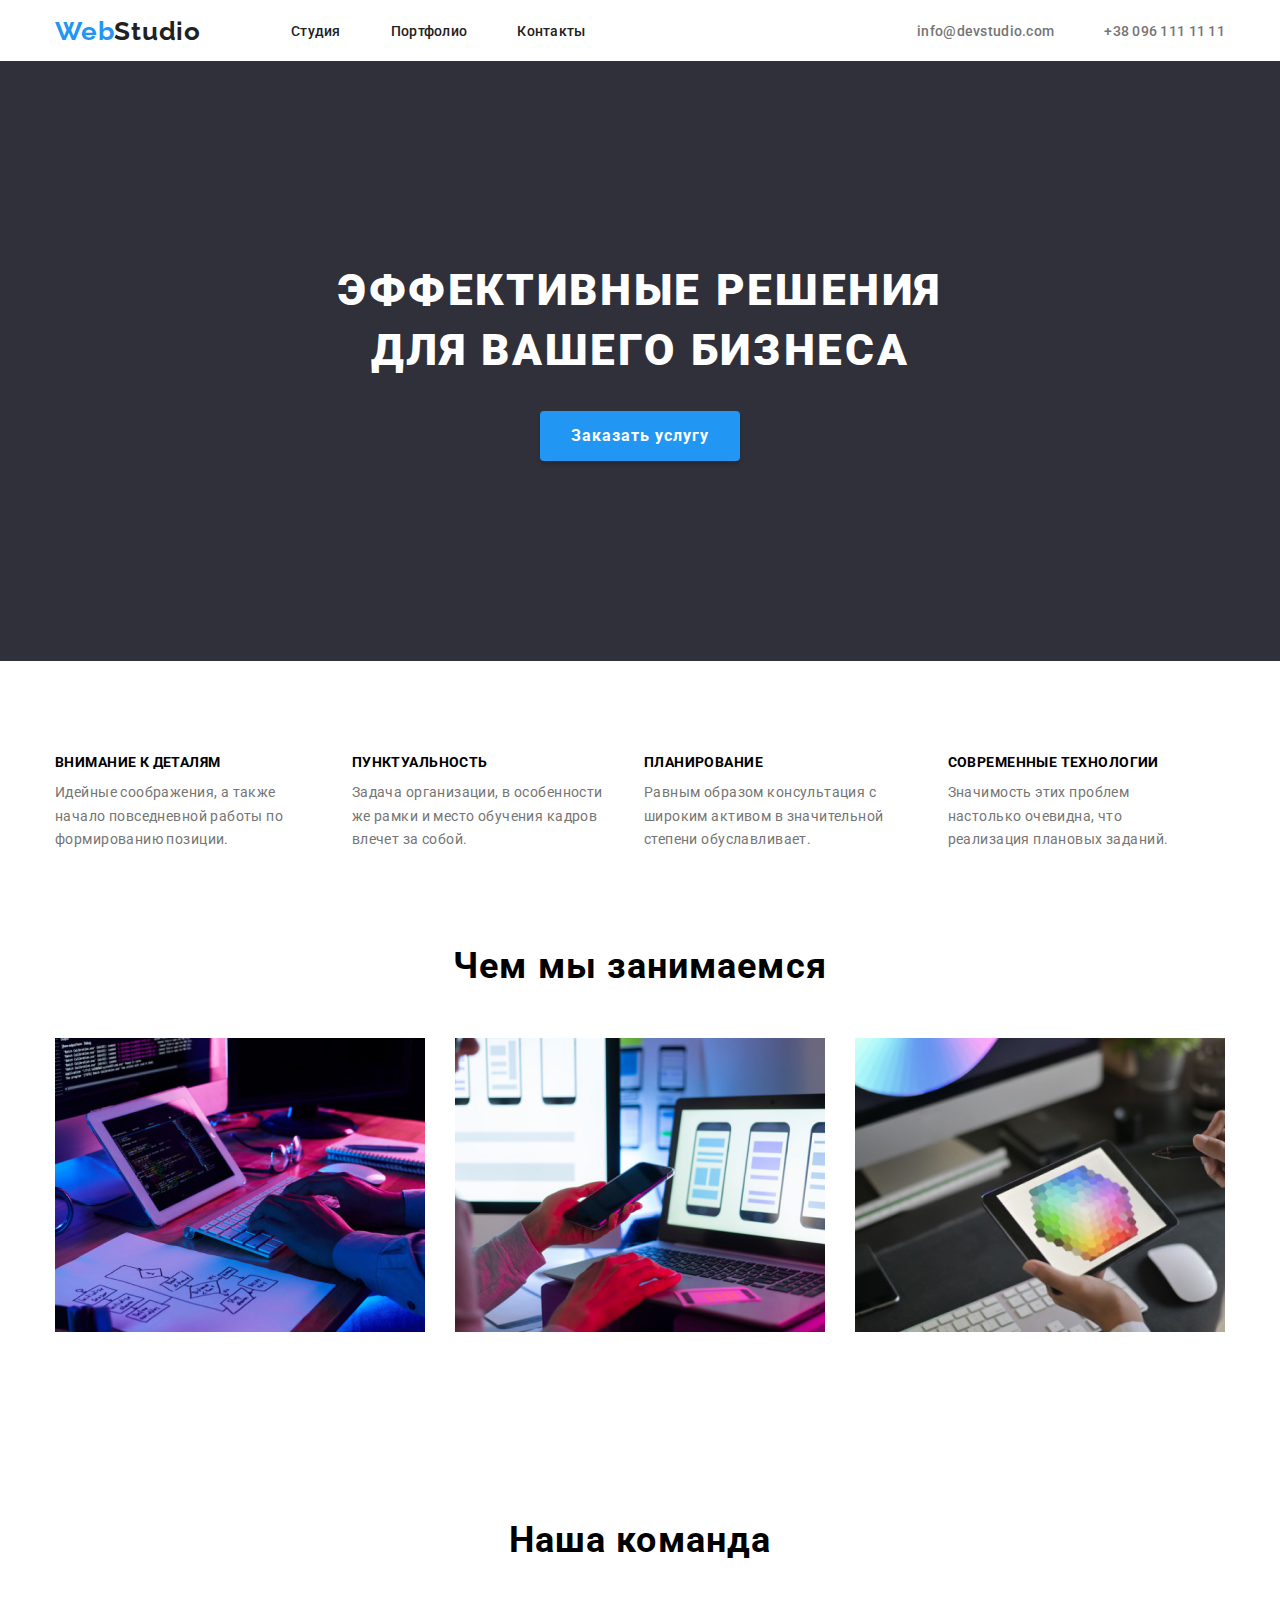
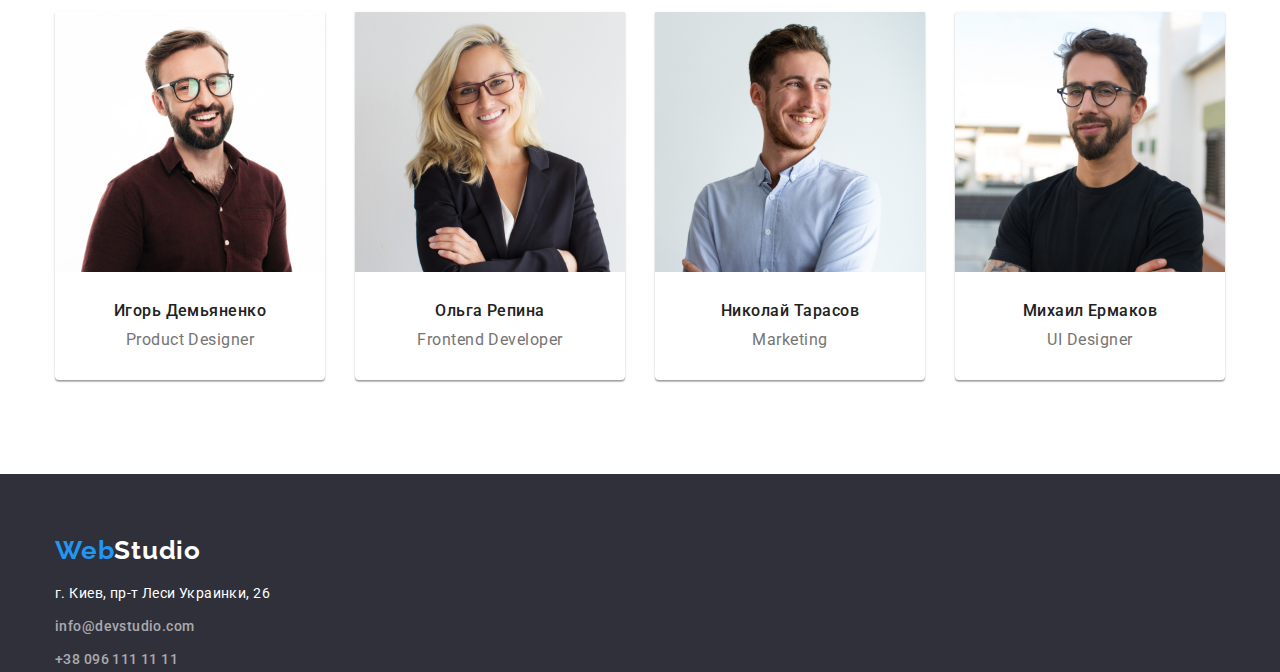
==== index.html @ 15a5bf29 "Готовый проект" ====
<!DOCTYPE html>
<html lang="ru">
  <head>
    <meta charset="UTF-8" />
    <meta http-equiv="X-UA-Compatible" content="IE=edge" />
    <meta name="viewport" content="width=device-width, initial-scale=1.0" />
    <link
      rel="stylesheet"
      href="https://cdnjs.cloudflare.com/ajax/libs/modern-normalize/1.0.0/modern-normalize.css"
      integrity="sha512-Zx6MlUMKSVJoQ+83OwhdILe8cSEsCzfqThJd7J/VA2UrK6Ctj85p+xzqfyuNXE5B1k25uUdmJ2OzItbBy9GHAQ=="
      crossorigin="anonymous"
    />
    <link rel="preconnect" href="https://fonts.gstatic.com" />

    <link rel="preconnect" href="https://fonts.gstatic.com" />
    <link
      href="https://fonts.googleapis.com/css2?family=Raleway:wght@700&family=Roboto:wght@400;500;700;900&display=swap"
      rel="stylesheet"
    />
    <link rel="stylesheet" href="./css/style.css" />
    <title>WebStudio</title>
  </head>
  <body>
    <header class="container header">
      <!-- Navigations -->
      <nav>
        <a href="./" class="link logo">
          <span class="logo-span">Web</span>Studio</a
        >
        <ul class="menu list-no">
          <li class="nav-item">
            <a class="link nav-link" href="#">Студия</a>
          </li>
          <li class="nav-item">
            <a class="link nav-link" href="./portfolio/portfolio.html"
              >Портфолио</a
            >
          </li>
          <li class="nav-item">
            <a class="link nav-link" href="#">Контакты</a>
          </li>
        </ul>
      </nav>
      <ul class="con-list list-no">
        <li class="con-item">
          <a class="link con-link" href="mailto:info@devstudio.com"
            >info@devstudio.com</a
          >
        </li>
        <li class="con-item">
          <a class="link con-link" href="tel:+380961111111"
            >+38 096 111 11 11</a
          >
        </li>
      </ul>
    </header>
    <main>
      <section class="shapka">
        <div class="container">
          <h1 class="main-title">Эффективные решения для вашего бизнеса</h1>
          <div class="center">
            <button class="order-but" type="button">Заказать услугу</button>
          </div>
          
      </section>
        </div>
        
      <section class="container">
        <!-- Наши качества -->
        <ul class="about-list list-no">
          <li class="about-list-item">
            <h3 class="mini-title">Внимание к деталям</h3>
            <p class="zagolovok about-p">
              Идейные соображения, а также начало повседневной работы по
              формированию позиции.
            </p>
          </li>
          <li class="about-list-item">
            <h3 class="mini-title">Пунктуальность</h3>
            <p class="zagolovok about-p">
              Задача организации, в особенности же рамки и место обучения кадров
              влечет за собой.
            </p>
          </li>
          <li class="about-list-item">
            <h3 class="mini-title">Планирование</h3>
            <p class="zagolovok about-p">
              Равным образом консультация с широким активом в значительной
              степени обуславливает.
            </p>
          </li>
          <li class="about-list-item">
            <h3 class="mini-title">Современные технологии</h3>
            <p class="zagolovok about-p">
              Значимость этих проблем настолько очевидна, что реализация
              плановых заданий.
            </p>
          </li>
        </ul>
      </section>
      <section class="container">
        <!-- Фото чем мы занимаемся  -->
        <h2 class="title-section">Чем мы занимаемся</h2>
        <ul class="list-no list-img">
          <li>
            <img
              src="img/img-3.jpg"
              width="370"
              height="294"
              alt="Програмист пишет код"
            />
          </li>
          <li>
            <img
              src="img/img-1.jpg"
              width="370"
              height="294"
              alt="Робота веб-дизайнера"
            />
          </li>
          <li>
            <img
              src="img/img-2.jpg"
              width="370"
              height="294"
              alt="Я хз шо це таке, і взагалі я хочу сало"
            />
          </li>
        </ul>
      </section>
      <section class="team">
        <div class="container">
            <!-- Наша команда -->
          <h2 class="title-section">Наша команда</h2>
          <ul class="list-no list-team">
            <li class="card-people">
              <img src="img/team/img.jpg" alt="Ігарь" width="270" height="260" />
              <h4 class="title-name">Игорь Демьяненко</h4>
              <p class="job">Product Designer</p>
            </li>
            <li class="card-people">
              <img
                src="img/team/img-1.jpg"
                alt="Ольга"
                width="270"
                height="260"
              />
              <h4 class="title-name">Ольга Репина</h4>
              <p class="job">Frontend Developer</p>
            </li>
            <li class="card-people">
              <img src="img/team/img-2.jpg" alt="Коля" width="270" height="260" />
              <h4 class="title-name">Николай Тарасов</h4>
              <p class="job">Marketing</p>
            </li>
            <li class="card-people">
              <img src="img/team/img-3.jpg" alt="Міша" width="270" height="260" />
              <h4 class="title-name">Михаил Ермаков</h4>
              <p class="job">UI Designer</p>
            </li>
          </ul>
      </section>
        </div>
        
    </main>
    <footer class="footer">
      <div class="container">
         <!-- Адрес и контакты в футере -->
        <a href="./" class="link logo footer-logo">
          <span class="logo-span ">Web</span><span class="white-span">Studio</span>
        </a>
        <address class="address">
          <a
            href="https://goo.gl/maps/hZhFV1fXpXnWWx7i7"
            class="address-street link"
            target="_blank"
            >г. Киев, пр-т Леси Украинки, 26</a
          >
          <ul class="list-no">
            <li class="footer-item-list">
              <a
                class="link con-link footer-link"
                href="mailto:info@devstudio.com"
                >info@devstudio.com</a
              >
            </li>
            <li class="footer-item-list">
              <a class="link con-link footer-link" href="tel:+380961111111"
                >+38 096 111 11 11</a
              >
            </li>
          </ul>
      </address>
      </div>  
     
    </footer>
  </body>
</html>
---- css/style.css ----
*,
::before,
::after {
  margin: 0;
  padding: 0;
}
img {
  display: block;
  max-width: 100%;
  height: auto;
}
h1,
h2,
h3,
h4,
h5,
h6,
p {
	margin-top: 0;
}
html {
	box-sizing: border-box;
}
*,
*::after,
*::before {
	box-sizing: inherit;
}
:root {
  --link-color: #212121;
  --link-color-hov: #2196f3;
  --contact-color: #757575;
  --title-color: #212121;
  --p-color: #757575;
  --font: "Roboto", sans-serif;
}

body {
  box-sizing: border-box;
  font-family: var(--font);
  background: #FFFFFF;
}
button {
  cursor: pointer;
}
.container {
  width: 1170px;
  margin: 0 auto;
}

.link {
  font-family: var(--font);
  text-decoration: none;
  font-size: 14px;
  color: var(--link-color);
}
.list-no {
	list-style: none;
	padding-left: 0;
	margin: 0;
}
.zagolovok {
  font-family: var(--font);
  color: var(--p-color);
}
/* header */
nav {
  
  display: flex;
}

.header {
  display: flex;
  justify-content: space-between;
  padding: 15px 0px 15px 0px;
  align-items: center;
}

.logo {
  font-family: "Raleway", sans-serif;
  font-weight: 700;
  font-size: 26px;
  line-height: 1.3;
  letter-spacing: 0.03em;
  height: 31px;
  margin-right: 90px;
}
.logo-span {
  color: var(--link-color-hov);
}
.white-span {
  color: white;
}
.menu {
  align-items: center;
  display: flex;
}
.nav-item {
  
  margin-right: 50px;
}

.nav-link {
  font-weight: 500;
  line-height: 1.14;
  letter-spacing: 0.02em;
}
.nav-link:hover {
  color: var(--link-color-hov);
}
.nav-link:focus {
  color: var(--link-color-hov);
}
.con-item {
  /* padding: 20px 0px 20px 0px; */
  margin-right: 50px;
}
.con-item:last-child {
  margin-right: 0px;
}
.con-list {
  display: flex;
  margin-left: auto;
}
.con-link {
  font-weight: 500;
  font-size: 14px;
  line-height: 1.14;
  letter-spacing: 0.02em;
  color: var(--contact-color);
}
.con-link:hover {
  color: var(--link-color-hov);
}
/* end header */

/* shapka */
.shapka {
  background: #2f303a;
}
.main-title {
  color: #fff;
  font-family: var(--font);
  font-weight: 900;
  font-size: 44px;
  line-height: 1.36;
  text-align: center;
  letter-spacing: 0.06em;
  text-transform: uppercase;
  padding-top: 200px;
  margin: 0 auto 30px auto;
  width: 696px;
}
.order-but {
  background: var(--link-color-hov);
  font-family: var(--font);
  font-weight: 700;
  font-size: 16px;
  line-height: 1.87;
  text-align: center;
  width: 200px;
  height: 50px;
  border: none;
  letter-spacing: 0.06em;
  color: #ffffff;
  box-shadow: 0px 4px 4px rgba(0, 0, 0, 0.15);
  border-radius: 4px;
  margin-bottom: 200px;
  transition: all 600ms ease;
}
.order-but:hover {
  width: 250px;
  height: 65px;
  border-radius: 10px;
  box-shadow: 10px 10px 10px rgba(0, 0, 0, 0.15);
}
.center {
  text-align: center;
}

/* shapka end */
/* about-us */
.about-list {
  margin-top: 94px;
  margin-bottom: 94px;
  display: flex;
}
.about-list-item {
  margin-right: 30px;
}
.mini-title {
  font-family: var(--font);
  font-weight: 700;
  font-size: 14px;
  line-height: 1.14;
  letter-spacing: 0.03em;
  text-transform: uppercase;
  margin-bottom: 10px;
}
.about-p {
  font-size: 14px;
  line-height: 1.71;
  letter-spacing: 0.03em;
}
.title-section {
  font-family: var(--font);
  font-weight: 700;
  font-size: 36px;
  line-height: 1.16;
  text-align: center;
  letter-spacing: 0.03em;
  margin-bottom: 50px;
}
.list-img {
  display: flex;
  margin-bottom: 188px;
  justify-content: space-between;
}

}
/* our team */
.team {
  background: #f5f4fa;
}
.list-team {
  display: flex;
  margin-bottom: 94px;
  justify-content: space-between;
}
.card-people {
  background-color: white;
  width: 270px;
  box-shadow: 0px 1px 3px rgba(0, 0, 0, 0.12), 0px 1px 1px rgba(0, 0, 0, 0.14),
    0px 2px 1px rgba(0, 0, 0, 0.2);
  border-radius: 0px 0px 4px 4px;
  padding-bottom: 30px;
}
.card-people:last-child {
  margin-right: 0px;
}
.title-name {
  font-family: var(--font);
  color: var(--title-color);
  font-weight: 500;
  font-size: 16px;
  line-height: 1.18;
  text-align: center;
  letter-spacing: 0.03em;
  margin-top: 30px;
  margin-bottom: 10px;
}
.job {
  font-family: inherit;
  color: var(--p-color);
  font-size: 16px;
  line-height: 1.18;
  letter-spacing: 0.03em;
  text-align: center;
}
/* footer */
.footer {
  background: #2f303a;
  padding-top: 60px;
}

.address {
  font-style: normal;
  padding-top: 15px;
}

.address-street {
  color: #fff;
  font-family: var(--font);
  font-size: 14px;
  line-height: 1.71;
  letter-spacing: 0.03em;
  margin-bottom: 9px;
}
.footer-item-list {
  margin-top: 9px;
}
.footer address .footer-link {
  line-height: 1.71;
  letter-spacing: 0.03em;
  color: rgba(255, 255, 255, 0.6);
}
.footer address .footer-link:hover {
  color: var(--link-color-hov);
}
.footer address .footer-link:focus {
  color: var(--link-color-hov);
}
.black-span {
  color: #000;
}

/* PORTFOLIO */

.categori-but{
  display: flex;
  margin: 94px auto 55px auto;
  justify-content: center;

}
.catalog-but {
  font-family: var(--font);
  background: #f5f4fa;
  border-radius: 4px;
  font-weight: 500;
  font-size: 16px;
  line-height: 1.62;
  text-align: center;
  letter-spacing: 0.03em;
  color: var(--link-color);
  margin-right: 8px;
  

border-radius: 4px;
padding: 6px 22px 6px 22px;
border: none;
}
.catalog-but:hover {
  color: #fff;
  background: var(--link-color-hov);
}
.project-port{
  display: flex;
  flex-wrap: wrap;
  margin: -15px;
  margin-bottom: 94px;
}
.project{
  
  margin:15px;
}
.name-project {
  font-family: var(--font);
  color: var(--link-color);
  font-weight: 700;
  font-size: 18px;
  line-height: 2;
  letter-spacing: 0.06em;
  margin: 20px 0px 4px 24px;
}
.type-catalog {
  font-family: inherit;
  color: var(--p-color);
  font-size: 16px;
  line-height: 1.87;
  letter-spacing: 0.03em;
  margin-left: 24px;
  margin-bottom: 20px;
}
a {
  text-decoration: none;
}
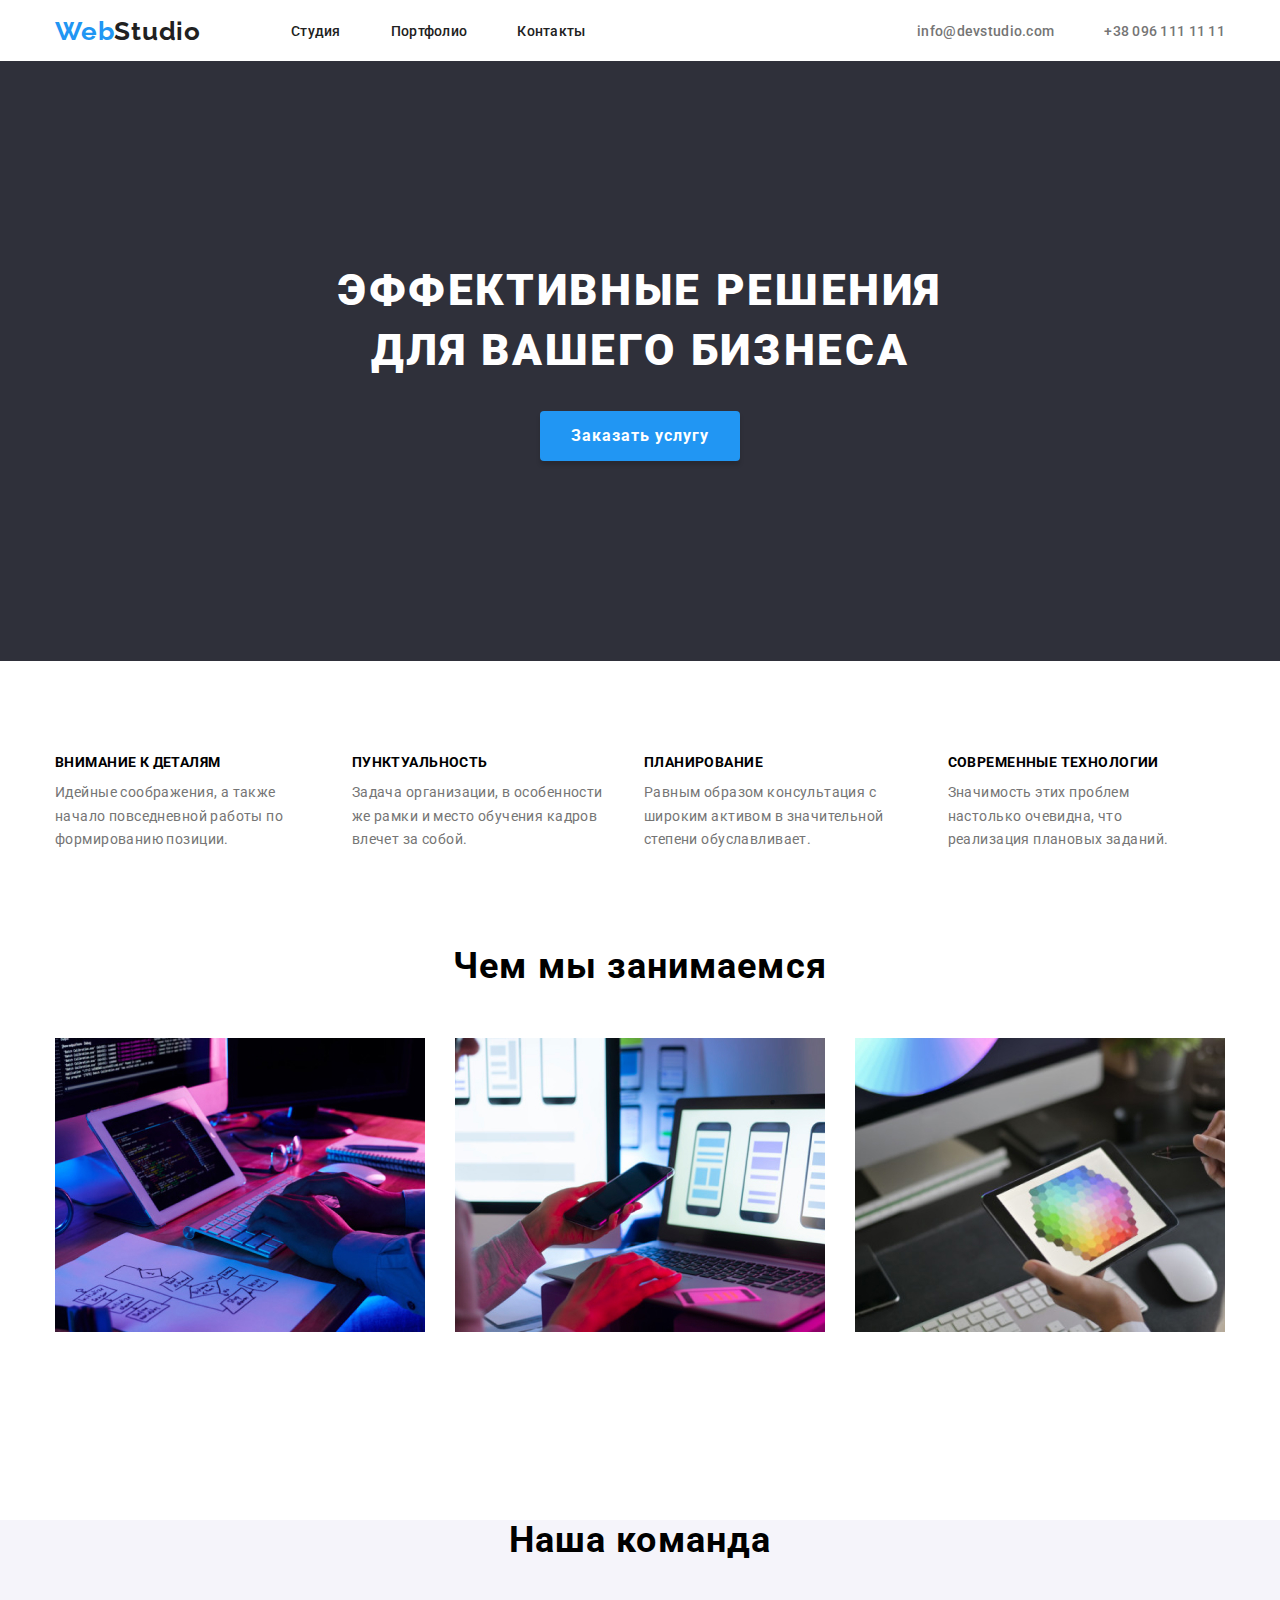
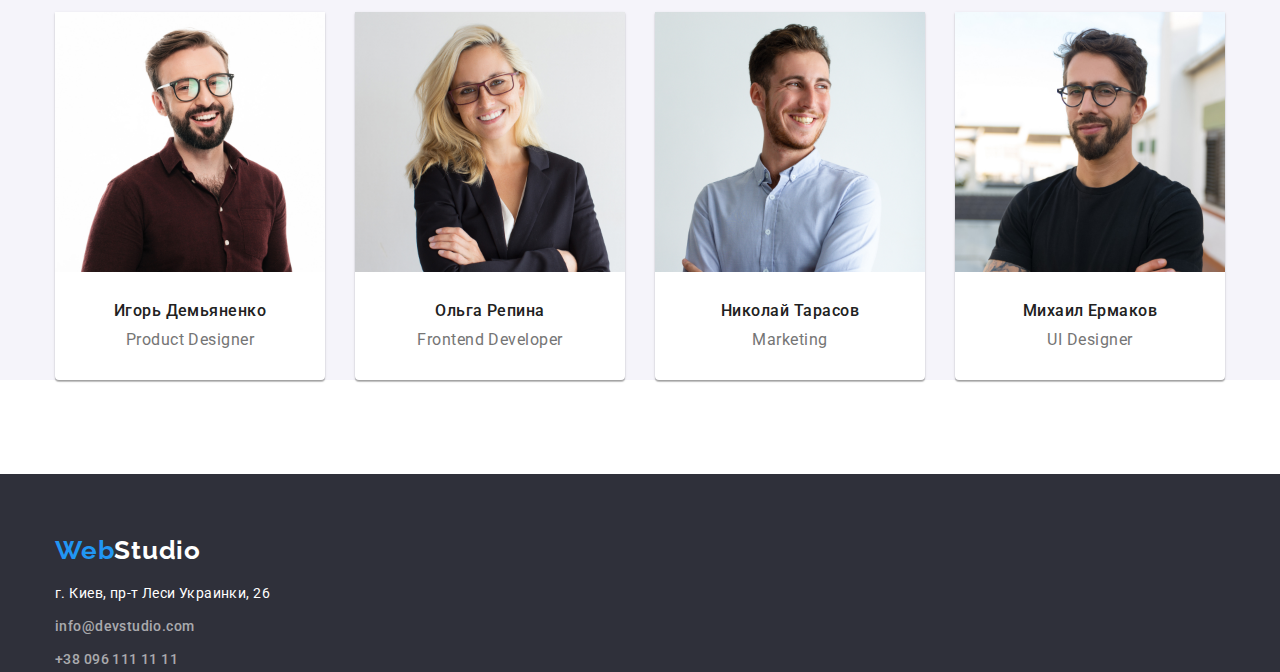
==== commit 78ee3c7a: "исправление" ====
--- a/index.html
+++ b/index.html
@@ -21,38 +21,40 @@
     <title>WebStudio</title>
   </head>
   <body>
-    <header class="container header">
-      <!-- Navigations -->
-      <nav>
-        <a href="./" class="link logo">
-          <span class="logo-span">Web</span>Studio</a
-        >
-        <ul class="menu list-no">
-          <li class="nav-item">
-            <a class="link nav-link" href="#">Студия</a>
-          </li>
-          <li class="nav-item">
-            <a class="link nav-link" href="./portfolio/portfolio.html"
-              >Портфолио</a
+    <header class="">
+      <div class="container header"">
+        <!-- Navigations -->
+        <nav>
+          <a href="./" class="link logo">
+            <span class="logo-span">Web</span>Studio</a
+          >
+          <ul class="menu list-no">
+            <li class="nav-item">
+              <a class="link nav-link" href="#">Студия</a>
+            </li>
+            <li class="nav-item">
+              <a class="link nav-link" href="./portfolio/portfolio.html"
+                >Портфолио</a
+              >
+            </li>
+            <li class="nav-item">
+              <a class="link nav-link" href="#">Контакты</a>
+            </li>
+          </ul>
+        </nav>
+        <ul class="con-list list-no">
+          <li class="con-item">
+            <a class="link con-link" href="mailto:info@devstudio.com"
+              >info@devstudio.com</a
             >
           </li>
-          <li class="nav-item">
-            <a class="link nav-link" href="#">Контакты</a>
+          <li class="con-item">
+            <a class="link con-link" href="tel:+380961111111"
+              >+38 096 111 11 11</a
+            >
           </li>
         </ul>
-      </nav>
-      <ul class="con-list list-no">
-        <li class="con-item">
-          <a class="link con-link" href="mailto:info@devstudio.com"
-            >info@devstudio.com</a
-          >
-        </li>
-        <li class="con-item">
-          <a class="link con-link" href="tel:+380961111111"
-            >+38 096 111 11 11</a
-          >
-        </li>
-      </ul>
+      </div>
     </header>
     <main>
       <section class="shapka">
@@ -61,72 +63,77 @@
           <div class="center">
             <button class="order-but" type="button">Заказать услугу</button>
           </div>
+      </section>
+        
+        
+      <section >
+        <div class="container">
+
           
-      </section>
+          <!-- Наши качества -->
+          <ul class="about-list list-no">
+            <li class="about-list-item">
+              <h3 class="mini-title">Внимание к деталям</h3>
+              <p class="zagolovok about-p">
+                Идейные соображения, а также начало повседневной работы по
+                формированию позиции.
+              </p>
+            </li>
+            <li class="about-list-item">
+              <h3 class="mini-title">Пунктуальность</h3>
+              <p class="zagolovok about-p">
+                Задача организации, в особенности же рамки и место обучения кадров
+                влечет за собой.
+              </p>
+            </li>
+            <li class="about-list-item">
+              <h3 class="mini-title">Планирование</h3>
+              <p class="zagolovok about-p">
+                Равным образом консультация с широким активом в значительной
+                степени обуславливает.
+              </p>
+            </li>
+            <li class="about-list-item">
+              <h3 class="mini-title">Современные технологии</h3>
+              <p class="zagolovok about-p">
+                Значимость этих проблем настолько очевидна, что реализация
+                плановых заданий.
+              </p>
+            </li>
+          </ul>
         </div>
-        
-      <section class="container">
-        <!-- Наши качества -->
-        <ul class="about-list list-no">
-          <li class="about-list-item">
-            <h3 class="mini-title">Внимание к деталям</h3>
-            <p class="zagolovok about-p">
-              Идейные соображения, а также начало повседневной работы по
-              формированию позиции.
-            </p>
-          </li>
-          <li class="about-list-item">
-            <h3 class="mini-title">Пунктуальность</h3>
-            <p class="zagolovok about-p">
-              Задача организации, в особенности же рамки и место обучения кадров
-              влечет за собой.
-            </p>
-          </li>
-          <li class="about-list-item">
-            <h3 class="mini-title">Планирование</h3>
-            <p class="zagolovok about-p">
-              Равным образом консультация с широким активом в значительной
-              степени обуславливает.
-            </p>
-          </li>
-          <li class="about-list-item">
-            <h3 class="mini-title">Современные технологии</h3>
-            <p class="zagolovok about-p">
-              Значимость этих проблем настолько очевидна, что реализация
-              плановых заданий.
-            </p>
-          </li>
-        </ul>
-      </section>
-      <section class="container">
-        <!-- Фото чем мы занимаемся  -->
-        <h2 class="title-section">Чем мы занимаемся</h2>
-        <ul class="list-no list-img">
-          <li>
-            <img
-              src="img/img-3.jpg"
-              width="370"
-              height="294"
-              alt="Програмист пишет код"
-            />
-          </li>
-          <li>
-            <img
-              src="img/img-1.jpg"
-              width="370"
-              height="294"
-              alt="Робота веб-дизайнера"
-            />
-          </li>
-          <li>
-            <img
-              src="img/img-2.jpg"
-              width="370"
-              height="294"
-              alt="Я хз шо це таке, і взагалі я хочу сало"
-            />
-          </li>
-        </ul>
+      </section>
+      <section >
+        <div class="container">
+          <!-- Фото чем мы занимаемся  -->
+          <h2 class="title-section">Чем мы занимаемся</h2>
+          <ul class="list-no list-img">
+            <li>
+              <img
+                src="img/img-3.jpg"
+                width="370"
+                height="294"
+                alt="Програмист пишет код"
+              />
+            </li>
+            <li>
+              <img
+                src="img/img-1.jpg"
+                width="370"
+                height="294"
+                alt="Робота веб-дизайнера"
+              />
+            </li>
+            <li>
+              <img
+                src="img/img-2.jpg"
+                width="370"
+                height="294"
+                alt="Я хз шо це таке, і взагалі я хочу сало"
+              />
+            </li>
+          </ul>
+        </div>
       </section>
       <section class="team">
         <div class="container">
@@ -159,8 +166,9 @@
               <p class="job">UI Designer</p>
             </li>
           </ul>
-      </section>
         </div>
+      </section>
+        
         
     </main>
     <footer class="footer">
--- a/css/style.css
+++ b/css/style.css
@@ -16,15 +16,15 @@
 h5,
 h6,
 p {
-	margin-top: 0;
+  margin-top: 0;
 }
 html {
-	box-sizing: border-box;
+  box-sizing: border-box;
 }
 *,
 *::after,
 *::before {
-	box-sizing: inherit;
+  box-sizing: inherit;
 }
 :root {
   --link-color: #212121;
@@ -38,7 +38,7 @@
 body {
   box-sizing: border-box;
   font-family: var(--font);
-  background: #FFFFFF;
+  background: #ffffff;
 }
 button {
   cursor: pointer;
@@ -55,9 +55,9 @@
   color: var(--link-color);
 }
 .list-no {
-	list-style: none;
-	padding-left: 0;
-	margin: 0;
+  list-style: none;
+  padding-left: 0;
+  margin: 0;
 }
 .zagolovok {
   font-family: var(--font);
@@ -65,7 +65,6 @@
 }
 /* header */
 nav {
-  
   display: flex;
 }
 
@@ -96,7 +95,6 @@
   display: flex;
 }
 .nav-item {
-  
   margin-right: 50px;
 }
 
@@ -129,7 +127,8 @@
   letter-spacing: 0.02em;
   color: var(--contact-color);
 }
-.con-link:hover {
+.con-link:hover,
+.con-link:focus {
   color: var(--link-color-hov);
 }
 /* end header */
@@ -217,7 +216,6 @@
   justify-content: space-between;
 }
 
-}
 /* our team */
 .team {
   background: #f5f4fa;
@@ -296,11 +294,10 @@
 
 /* PORTFOLIO */
 
-.categori-but{
+.categori-but {
   display: flex;
   margin: 94px auto 55px auto;
   justify-content: center;
-
 }
 .catalog-but {
   font-family: var(--font);
@@ -313,25 +310,24 @@
   letter-spacing: 0.03em;
   color: var(--link-color);
   margin-right: 8px;
-  
-
-border-radius: 4px;
-padding: 6px 22px 6px 22px;
-border: none;
-}
-.catalog-but:hover {
+
+  border-radius: 4px;
+  padding: 6px 22px 6px 22px;
+  border: none;
+}
+.catalog-but:hover,
+.catalog-but:focus {
   color: #fff;
   background: var(--link-color-hov);
 }
-.project-port{
+.project-port {
   display: flex;
   flex-wrap: wrap;
   margin: -15px;
   margin-bottom: 94px;
 }
-.project{
-  
-  margin:15px;
+.project {
+  margin: 15px;
 }
 .name-project {
   font-family: var(--font);
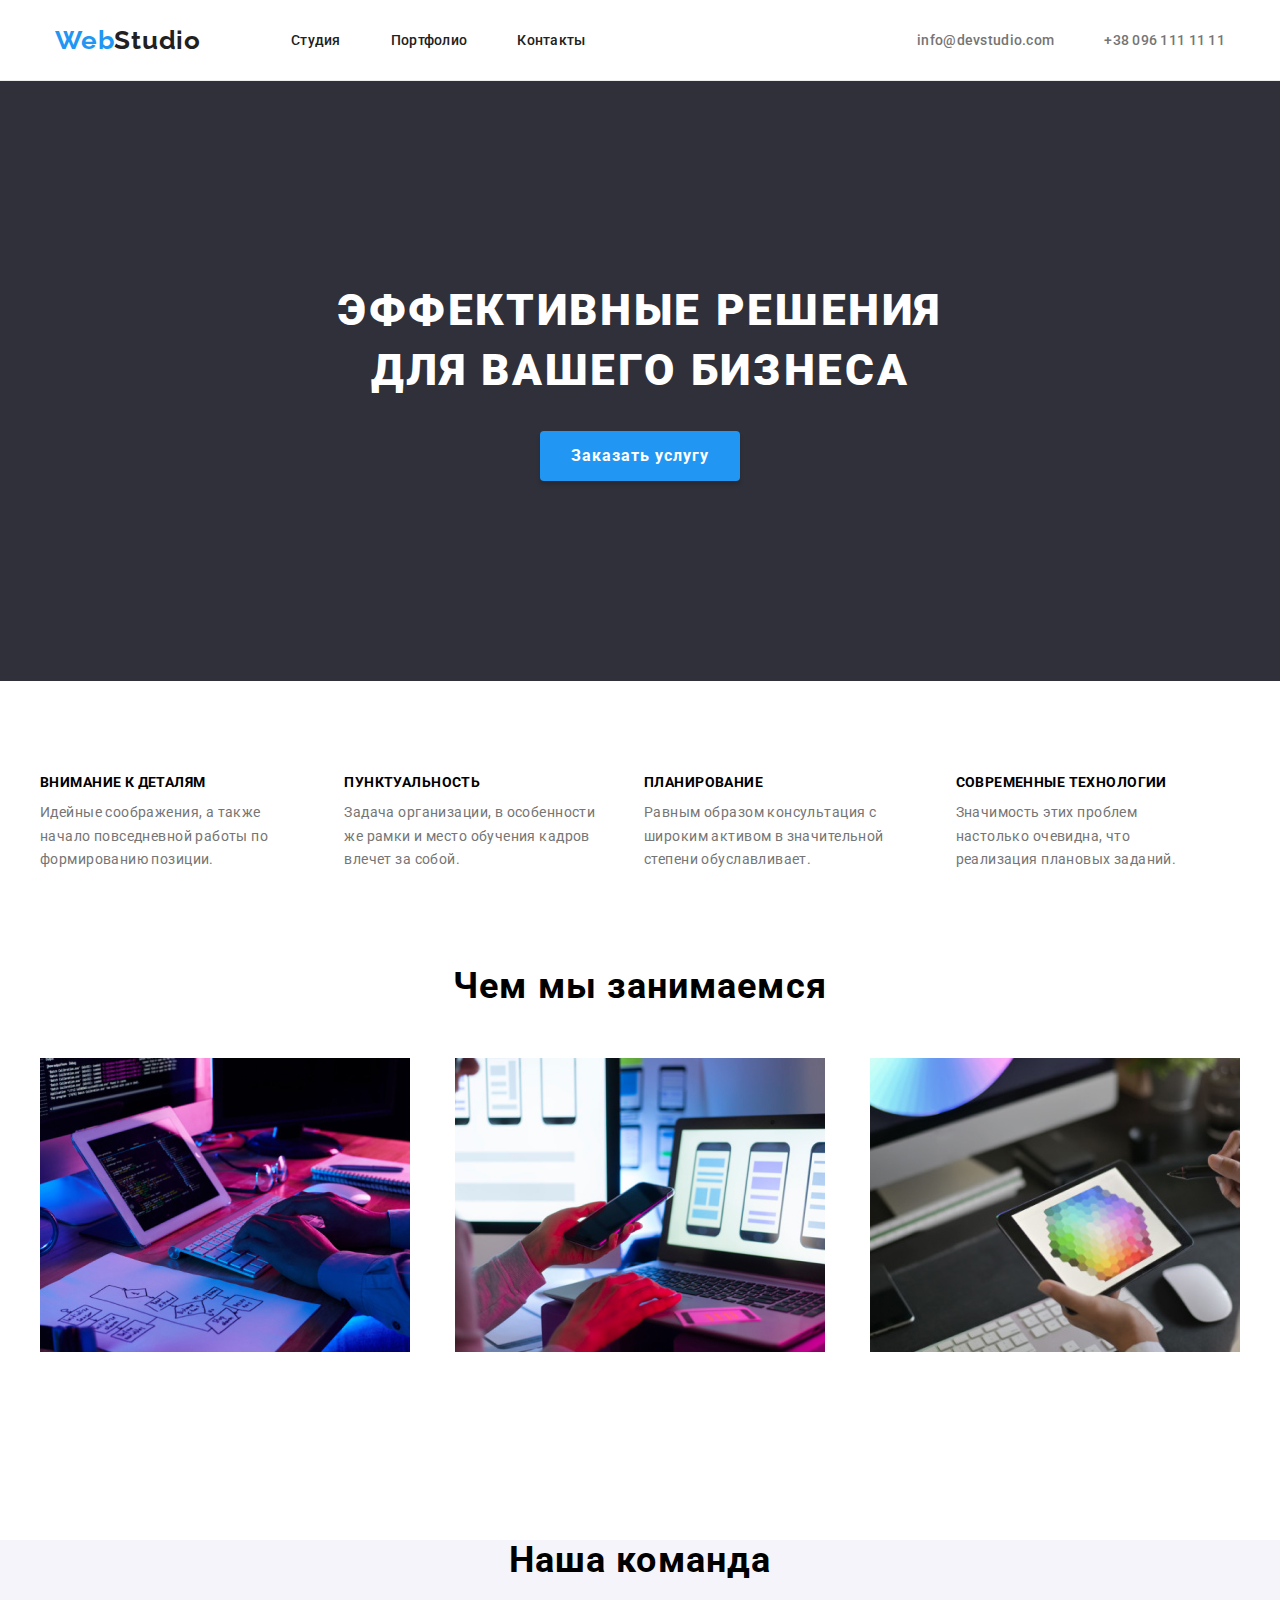
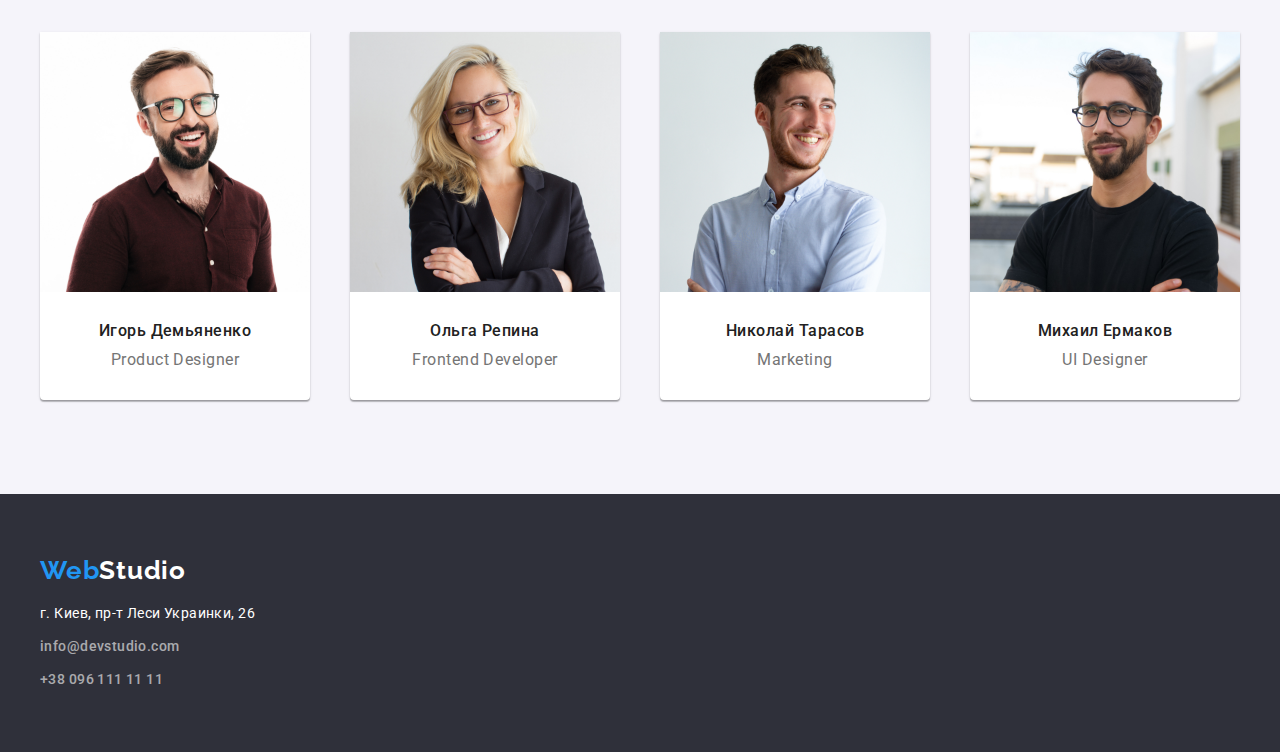
==== commit a07c105f: "исправление marginov" ====
--- a/index.html
+++ b/index.html
@@ -21,8 +21,8 @@
     <title>WebStudio</title>
   </head>
   <body>
-    <header class="">
-      <div class="container header"">
+    <header class="header" >
+      <div class="container ">
         <!-- Navigations -->
         <nav>
           <a href="./" class="link logo">
@@ -64,12 +64,8 @@
             <button class="order-but" type="button">Заказать услугу</button>
           </div>
       </section>
-        
-        
-      <section >
-        <div class="container">
-
-          
+      <section class="about-section">
+        <div class="container">          
           <!-- Наши качества -->
           <ul class="about-list list-no">
             <li class="about-list-item">
@@ -103,7 +99,7 @@
           </ul>
         </div>
       </section>
-      <section >
+      <section class="list-img-section" >
         <div class="container">
           <!-- Фото чем мы занимаемся  -->
           <h2 class="title-section">Чем мы занимаемся</h2>
--- a/css/style.css
+++ b/css/style.css
@@ -44,7 +44,7 @@
   cursor: pointer;
 }
 .container {
-  width: 1170px;
+  width: 1200px;
   margin: 0 auto;
 }
 
@@ -69,10 +69,14 @@
 }
 
 .header {
+  padding: 24px 0px 25px 0px;
+  border-bottom: 1px solid #ececec;
+}
+header .container {
   display: flex;
   justify-content: space-between;
-  padding: 15px 0px 15px 0px;
   align-items: center;
+  padding: 0px 15px;
 }
 
 .logo {
@@ -136,6 +140,8 @@
 /* shapka */
 .shapka {
   background: #2f303a;
+  padding-top: 200px;
+  padding-bottom: 200px;
 }
 .main-title {
   color: #fff;
@@ -146,7 +152,6 @@
   text-align: center;
   letter-spacing: 0.06em;
   text-transform: uppercase;
-  padding-top: 200px;
   margin: 0 auto 30px auto;
   width: 696px;
 }
@@ -164,7 +169,6 @@
   color: #ffffff;
   box-shadow: 0px 4px 4px rgba(0, 0, 0, 0.15);
   border-radius: 4px;
-  margin-bottom: 200px;
   transition: all 600ms ease;
 }
 .order-but:hover {
@@ -179,9 +183,11 @@
 
 /* shapka end */
 /* about-us */
+.about-section {
+  padding-top: 94px;
+  padding-bottom: 94px;
+}
 .about-list {
-  margin-top: 94px;
-  margin-bottom: 94px;
   display: flex;
 }
 .about-list-item {
@@ -210,19 +216,22 @@
   letter-spacing: 0.03em;
   margin-bottom: 50px;
 }
+.list-img-section {
+  padding-bottom: 188px;
+}
 .list-img {
   display: flex;
-  margin-bottom: 188px;
+
   justify-content: space-between;
 }
 
 /* our team */
 .team {
+  padding-bottom: 94px;
   background: #f5f4fa;
 }
 .list-team {
   display: flex;
-  margin-bottom: 94px;
   justify-content: space-between;
 }
 .card-people {
@@ -259,11 +268,12 @@
 .footer {
   background: #2f303a;
   padding-top: 60px;
+  padding-bottom: 60px;
 }
 
 .address {
   font-style: normal;
-  padding-top: 15px;
+  margin-top: 15px;
 }
 
 .address-street {
@@ -293,10 +303,12 @@
 }
 
 /* PORTFOLIO */
-
+.catalog {
+  padding: 94px 0px 94px 0px;
+}
 .categori-but {
   display: flex;
-  margin: 94px auto 55px auto;
+  margin: 0px auto 50px auto;
   justify-content: center;
 }
 .catalog-but {
@@ -327,7 +339,11 @@
   margin-bottom: 94px;
 }
 .project {
+  border: 1px solid #eeeeee;
   margin: 15px;
+}
+.disription-port {
+  padding: 20px;
 }
 .name-project {
   font-family: var(--font);
@@ -336,7 +352,7 @@
   font-size: 18px;
   line-height: 2;
   letter-spacing: 0.06em;
-  margin: 20px 0px 4px 24px;
+  margin-bottom: 4px;
 }
 .type-catalog {
   font-family: inherit;
@@ -344,8 +360,6 @@
   font-size: 16px;
   line-height: 1.87;
   letter-spacing: 0.03em;
-  margin-left: 24px;
-  margin-bottom: 20px;
 }
 a {
   text-decoration: none;
